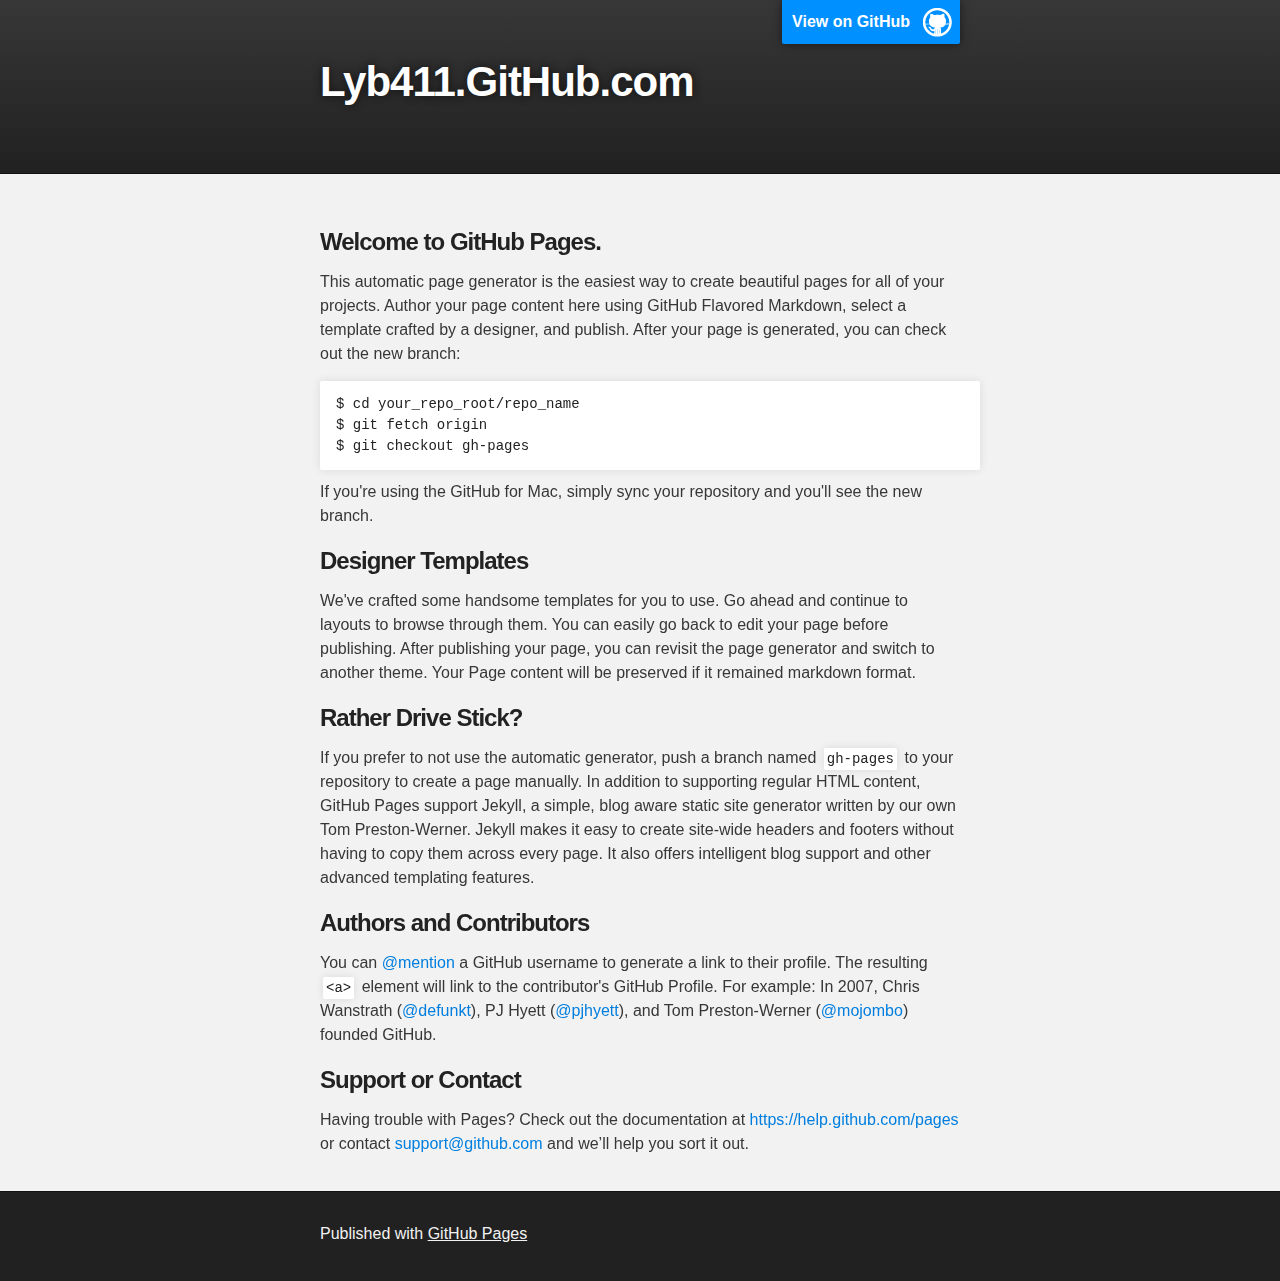
==== index.html @ 3163303a "Replace master branch with page content via GitHub" ====
<!DOCTYPE html>
<html>

  <head>
    <meta charset='utf-8'>
    <meta http-equiv="X-UA-Compatible" content="chrome=1">
    <meta name="description" content="Lyb411.GitHub.com : ">

    <link rel="stylesheet" type="text/css" media="screen" href="stylesheets/stylesheet.css">

    <title>Lyb411.GitHub.com</title>
  </head>

  <body>

    <!-- HEADER -->
    <div id="header_wrap" class="outer">
        <header class="inner">
          <a id="forkme_banner" href="https://github.com/lyb411">View on GitHub</a>

          <h1 id="project_title">Lyb411.GitHub.com</h1>
          <h2 id="project_tagline"></h2>

        </header>
    </div>

    <!-- MAIN CONTENT -->
    <div id="main_content_wrap" class="outer">
      <section id="main_content" class="inner">
        <h3>
<a id="welcome-to-github-pages" class="anchor" href="#welcome-to-github-pages" aria-hidden="true"><span class="octicon octicon-link"></span></a>Welcome to GitHub Pages.</h3>

<p>This automatic page generator is the easiest way to create beautiful pages for all of your projects. Author your page content here using GitHub Flavored Markdown, select a template crafted by a designer, and publish. After your page is generated, you can check out the new branch:</p>

<pre><code>$ cd your_repo_root/repo_name
$ git fetch origin
$ git checkout gh-pages
</code></pre>

<p>If you're using the GitHub for Mac, simply sync your repository and you'll see the new branch.</p>

<h3>
<a id="designer-templates" class="anchor" href="#designer-templates" aria-hidden="true"><span class="octicon octicon-link"></span></a>Designer Templates</h3>

<p>We've crafted some handsome templates for you to use. Go ahead and continue to layouts to browse through them. You can easily go back to edit your page before publishing. After publishing your page, you can revisit the page generator and switch to another theme. Your Page content will be preserved if it remained markdown format.</p>

<h3>
<a id="rather-drive-stick" class="anchor" href="#rather-drive-stick" aria-hidden="true"><span class="octicon octicon-link"></span></a>Rather Drive Stick?</h3>

<p>If you prefer to not use the automatic generator, push a branch named <code>gh-pages</code> to your repository to create a page manually. In addition to supporting regular HTML content, GitHub Pages support Jekyll, a simple, blog aware static site generator written by our own Tom Preston-Werner. Jekyll makes it easy to create site-wide headers and footers without having to copy them across every page. It also offers intelligent blog support and other advanced templating features.</p>

<h3>
<a id="authors-and-contributors" class="anchor" href="#authors-and-contributors" aria-hidden="true"><span class="octicon octicon-link"></span></a>Authors and Contributors</h3>

<p>You can <a href="https://github.com/blog/821" class="user-mention">@mention</a> a GitHub username to generate a link to their profile. The resulting <code>&lt;a&gt;</code> element will link to the contributor's GitHub Profile. For example: In 2007, Chris Wanstrath (<a href="https://github.com/defunkt" class="user-mention">@defunkt</a>), PJ Hyett (<a href="https://github.com/pjhyett" class="user-mention">@pjhyett</a>), and Tom Preston-Werner (<a href="https://github.com/mojombo" class="user-mention">@mojombo</a>) founded GitHub.</p>

<h3>
<a id="support-or-contact" class="anchor" href="#support-or-contact" aria-hidden="true"><span class="octicon octicon-link"></span></a>Support or Contact</h3>

<p>Having trouble with Pages? Check out the documentation at <a href="https://help.github.com/pages">https://help.github.com/pages</a> or contact <a href="mailto:support@github.com">support@github.com</a> and we’ll help you sort it out.</p>
      </section>
    </div>

    <!-- FOOTER  -->
    <div id="footer_wrap" class="outer">
      <footer class="inner">
        <p>Published with <a href="http://pages.github.com">GitHub Pages</a></p>
      </footer>
    </div>

    

  </body>
</html>
---- stylesheets/stylesheet.css ----
/*******************************************************************************
Slate Theme for GitHub Pages
by Jason Costello, @jsncostello
*******************************************************************************/

@import url(pygment_trac.css);

/*******************************************************************************
MeyerWeb Reset
*******************************************************************************/

html, body, div, span, applet, object, iframe,
h1, h2, h3, h4, h5, h6, p, blockquote, pre,
a, abbr, acronym, address, big, cite, code,
del, dfn, em, img, ins, kbd, q, s, samp,
small, strike, strong, sub, sup, tt, var,
b, u, i, center,
dl, dt, dd, ol, ul, li,
fieldset, form, label, legend,
table, caption, tbody, tfoot, thead, tr, th, td,
article, aside, canvas, details, embed,
figure, figcaption, footer, header, hgroup,
menu, nav, output, ruby, section, summary,
time, mark, audio, video {
  margin: 0;
  padding: 0;
  border: 0;
  font: inherit;
  vertical-align: baseline;
}

/* HTML5 display-role reset for older browsers */
article, aside, details, figcaption, figure,
footer, header, hgroup, menu, nav, section {
  display: block;
}

ol, ul {
  list-style: none;
}

table {
  border-collapse: collapse;
  border-spacing: 0;
}

/*******************************************************************************
Theme Styles
*******************************************************************************/

body {
  box-sizing: border-box;
  color:#373737;
  background: #212121;
  font-size: 16px;
  font-family: 'Myriad Pro', Calibri, Helvetica, Arial, sans-serif;
  line-height: 1.5;
  -webkit-font-smoothing: antialiased;
}

h1, h2, h3, h4, h5, h6 {
  margin: 10px 0;
  font-weight: 700;
  color:#222222;
  font-family: 'Lucida Grande', 'Calibri', Helvetica, Arial, sans-serif;
  letter-spacing: -1px;
}

h1 {
  font-size: 36px;
  font-weight: 700;
}

h2 {
  padding-bottom: 10px;
  font-size: 32px;
  background: url('../images/bg_hr.png') repeat-x bottom;
}

h3 {
  font-size: 24px;
}

h4 {
  font-size: 21px;
}

h5 {
  font-size: 18px;
}

h6 {
  font-size: 16px;
}

p {
  margin: 10px 0 15px 0;
}

footer p {
  color: #f2f2f2;
}

a {
  text-decoration: none;
  color: #007edf;
  text-shadow: none;

  transition: color 0.5s ease;
  transition: text-shadow 0.5s ease;
  -webkit-transition: color 0.5s ease;
  -webkit-transition: text-shadow 0.5s ease;
  -moz-transition: color 0.5s ease;
  -moz-transition: text-shadow 0.5s ease;
  -o-transition: color 0.5s ease;
  -o-transition: text-shadow 0.5s ease;
  -ms-transition: color 0.5s ease;
  -ms-transition: text-shadow 0.5s ease;
}

a:hover, a:focus {text-decoration: underline;}

footer a {
  color: #F2F2F2;
  text-decoration: underline;
}

em {
  font-style: italic;
}

strong {
  font-weight: bold;
}

img {
  position: relative;
  margin: 0 auto;
  max-width: 739px;
  padding: 5px;
  margin: 10px 0 10px 0;
  border: 1px solid #ebebeb;

  box-shadow: 0 0 5px #ebebeb;
  -webkit-box-shadow: 0 0 5px #ebebeb;
  -moz-box-shadow: 0 0 5px #ebebeb;
  -o-box-shadow: 0 0 5px #ebebeb;
  -ms-box-shadow: 0 0 5px #ebebeb;
}

p img {
  display: inline;
  margin: 0;
  padding: 0;
  vertical-align: middle;
  text-align: center;
  border: none;
}

pre, code {
  width: 100%;
  color: #222;
  background-color: #fff;

  font-family: Monaco, "Bitstream Vera Sans Mono", "Lucida Console", Terminal, monospace;
  font-size: 14px;

  border-radius: 2px;
  -moz-border-radius: 2px;
  -webkit-border-radius: 2px;
}

pre {
  width: 100%;
  padding: 10px;
  box-shadow: 0 0 10px rgba(0,0,0,.1);
  overflow: auto;
}

code {
  padding: 3px;
  margin: 0 3px;
  box-shadow: 0 0 10px rgba(0,0,0,.1);
}

pre code {
  display: block;
  box-shadow: none;
}

blockquote {
  color: #666;
  margin-bottom: 20px;
  padding: 0 0 0 20px;
  border-left: 3px solid #bbb;
}


ul, ol, dl {
  margin-bottom: 15px
}

ul {
  list-style-position: inside;
  list-style: disc;
  padding-left: 20px;
}

ol {
  list-style-position: inside;
  list-style: decimal;
  padding-left: 20px;
}

dl dt {
  font-weight: bold;
}

dl dd {
  padding-left: 20px;
  font-style: italic;
}

dl p {
  padding-left: 20px;
  font-style: italic;
}

hr {
  height: 1px;
  margin-bottom: 5px;
  border: none;
  background: url('../images/bg_hr.png') repeat-x center;
}

table {
  border: 1px solid #373737;
  margin-bottom: 20px;
  text-align: left;
 }

th {
  font-family: 'Lucida Grande', 'Helvetica Neue', Helvetica, Arial, sans-serif;
  padding: 10px;
  background: #373737;
  color: #fff;
 }

td {
  padding: 10px;
  border: 1px solid #373737;
 }

form {
  background: #f2f2f2;
  padding: 20px;
}

/*******************************************************************************
Full-Width Styles
*******************************************************************************/

.outer {
  width: 100%;
}

.inner {
  position: relative;
  max-width: 640px;
  padding: 20px 10px;
  margin: 0 auto;
}

#forkme_banner {
  display: block;
  position: absolute;
  top:0;
  right: 10px;
  z-index: 10;
  padding: 10px 50px 10px 10px;
  color: #fff;
  background: url('../images/blacktocat.png') #0090ff no-repeat 95% 50%;
  font-weight: 700;
  box-shadow: 0 0 10px rgba(0,0,0,.5);
  border-bottom-left-radius: 2px;
  border-bottom-right-radius: 2px;
}

#header_wrap {
  background: #212121;
  background: -moz-linear-gradient(top, #373737, #212121);
  background: -webkit-linear-gradient(top, #373737, #212121);
  background: -ms-linear-gradient(top, #373737, #212121);
  background: -o-linear-gradient(top, #373737, #212121);
  background: linear-gradient(top, #373737, #212121);
}

#header_wrap .inner {
  padding: 50px 10px 30px 10px;
}

#project_title {
  margin: 0;
  color: #fff;
  font-size: 42px;
  font-weight: 700;
  text-shadow: #111 0px 0px 10px;
}

#project_tagline {
  color: #fff;
  font-size: 24px;
  font-weight: 300;
  background: none;
  text-shadow: #111 0px 0px 10px;
}

#downloads {
  position: absolute;
  width: 210px;
  z-index: 10;
  bottom: -40px;
  right: 0;
  height: 70px;
  background: url('../images/icon_download.png') no-repeat 0% 90%;
}

.zip_download_link {
  display: block;
  float: right;
  width: 90px;
  height:70px;
  text-indent: -5000px;
  overflow: hidden;
  background: url(../images/sprite_download.png) no-repeat bottom left;
}

.tar_download_link {
  display: block;
  float: right;
  width: 90px;
  height:70px;
  text-indent: -5000px;
  overflow: hidden;
  background: url(../images/sprite_download.png) no-repeat bottom right;
  margin-left: 10px;
}

.zip_download_link:hover {
  background: url(../images/sprite_download.png) no-repeat top left;
}

.tar_download_link:hover {
  background: url(../images/sprite_download.png) no-repeat top right;
}

#main_content_wrap {
  background: #f2f2f2;
  border-top: 1px solid #111;
  border-bottom: 1px solid #111;
}

#main_content {
  padding-top: 40px;
}

#footer_wrap {
  background: #212121;
}



/*******************************************************************************
Small Device Styles
*******************************************************************************/

@media screen and (max-width: 480px) {
  body {
    font-size:14px;
  }

  #downloads {
    display: none;
  }

  .inner {
    min-width: 320px;
    max-width: 480px;
  }

  #project_title {
  font-size: 32px;
  }

  h1 {
    font-size: 28px;
  }

  h2 {
    font-size: 24px;
  }

  h3 {
    font-size: 21px;
  }

  h4 {
    font-size: 18px;
  }

  h5 {
    font-size: 14px;
  }

  h6 {
    font-size: 12px;
  }

  code, pre {
    min-width: 320px;
    max-width: 480px;
    font-size: 11px;
  }

}
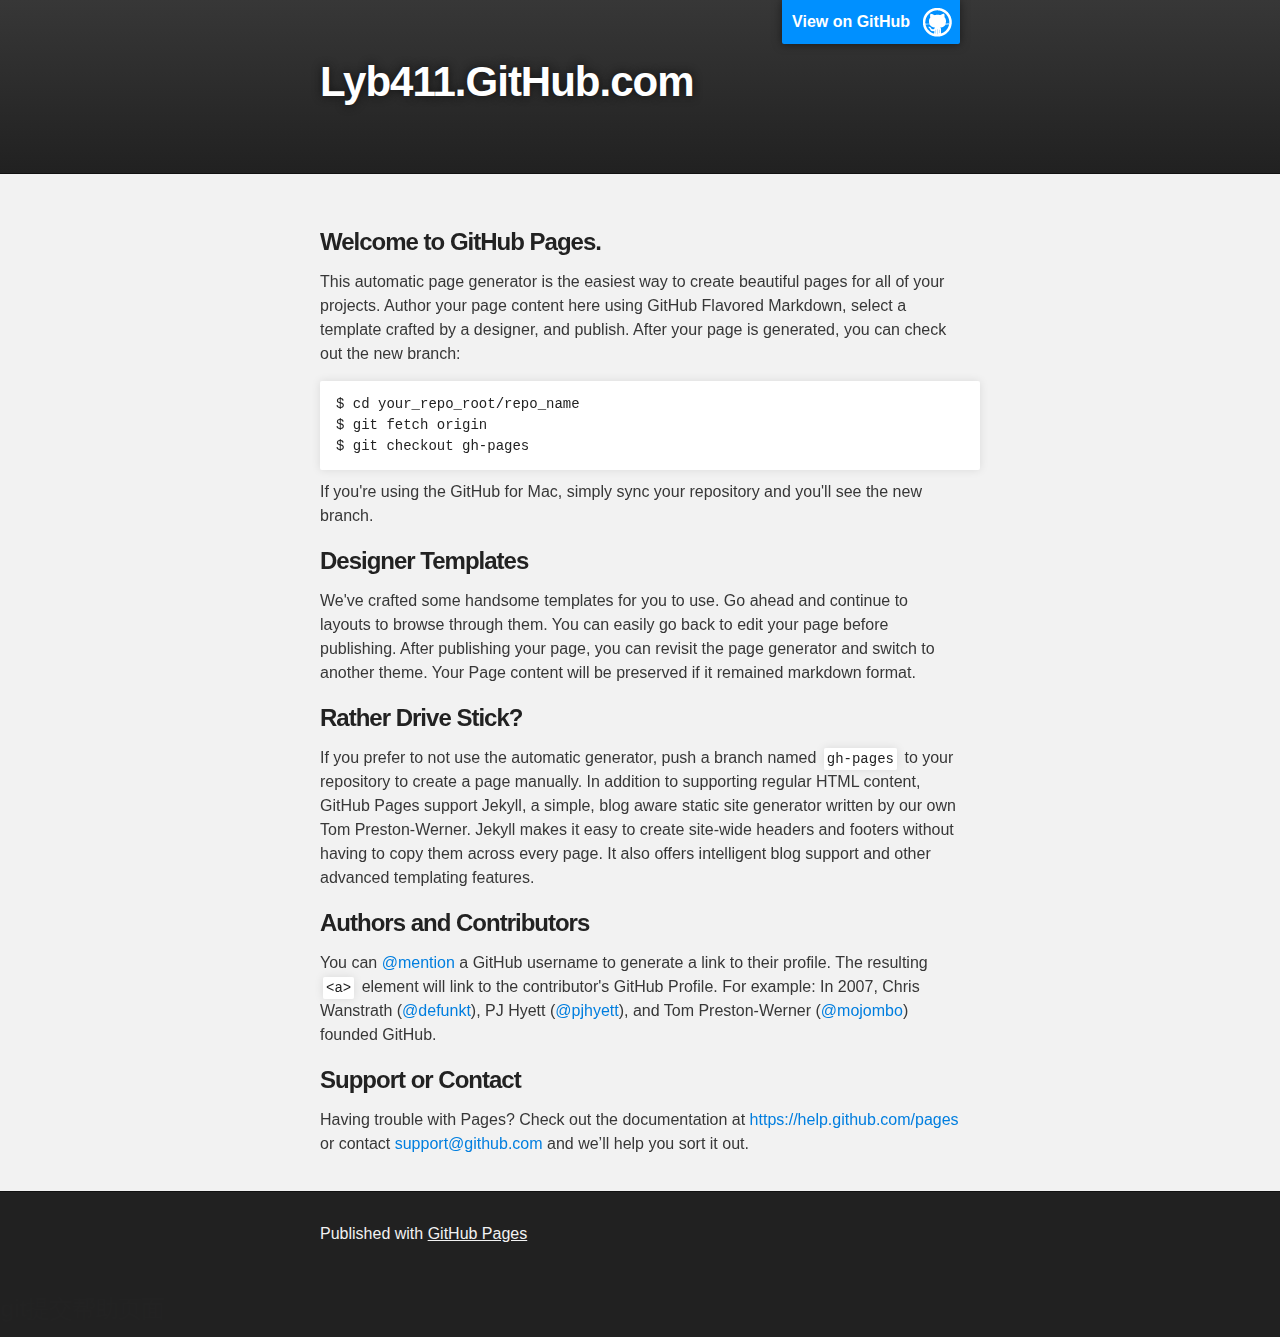
==== commit 52aefddf: "update index.html file" ====
--- a/index.html
+++ b/index.html
@@ -68,7 +68,7 @@
       </footer>
     </div>
 
-    
+    <h3>git提交帮助页面<h3>
 
   </body>
 </html>
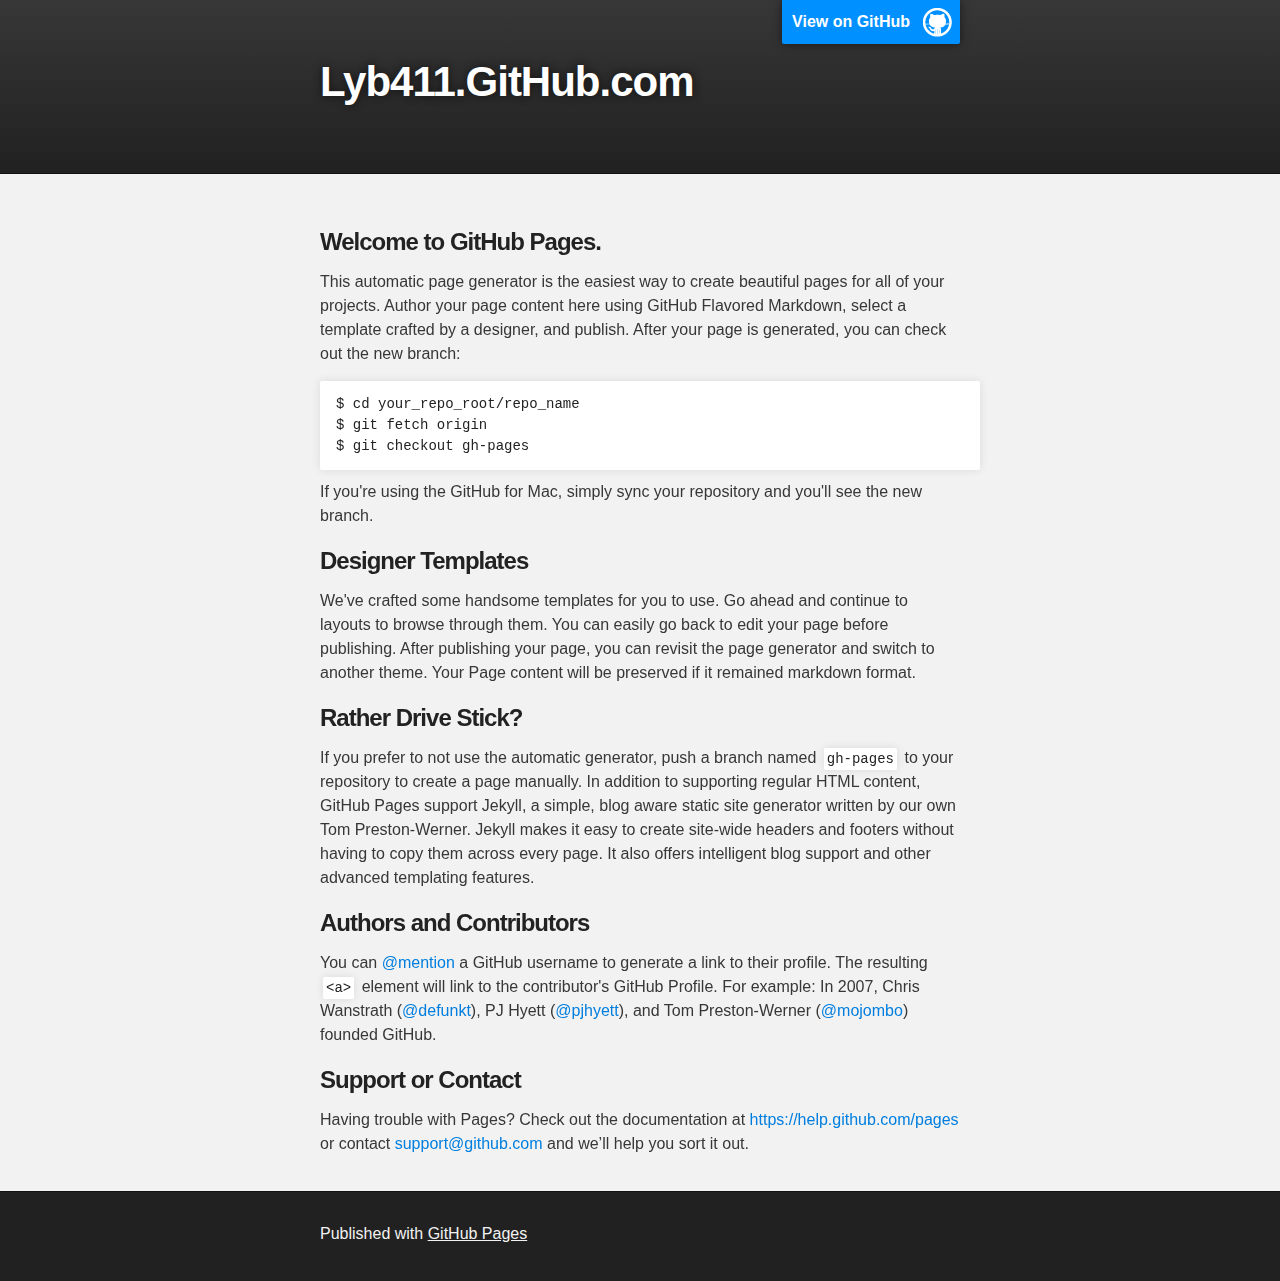
==== commit 0820f3ae: "Replace master branch with page content via GitHub" ====
--- a/index.html
+++ b/index.html
@@ -68,7 +68,7 @@
       </footer>
     </div>
 
-    <h3>git提交帮助页面<h3>
+    
 
   </body>
 </html>
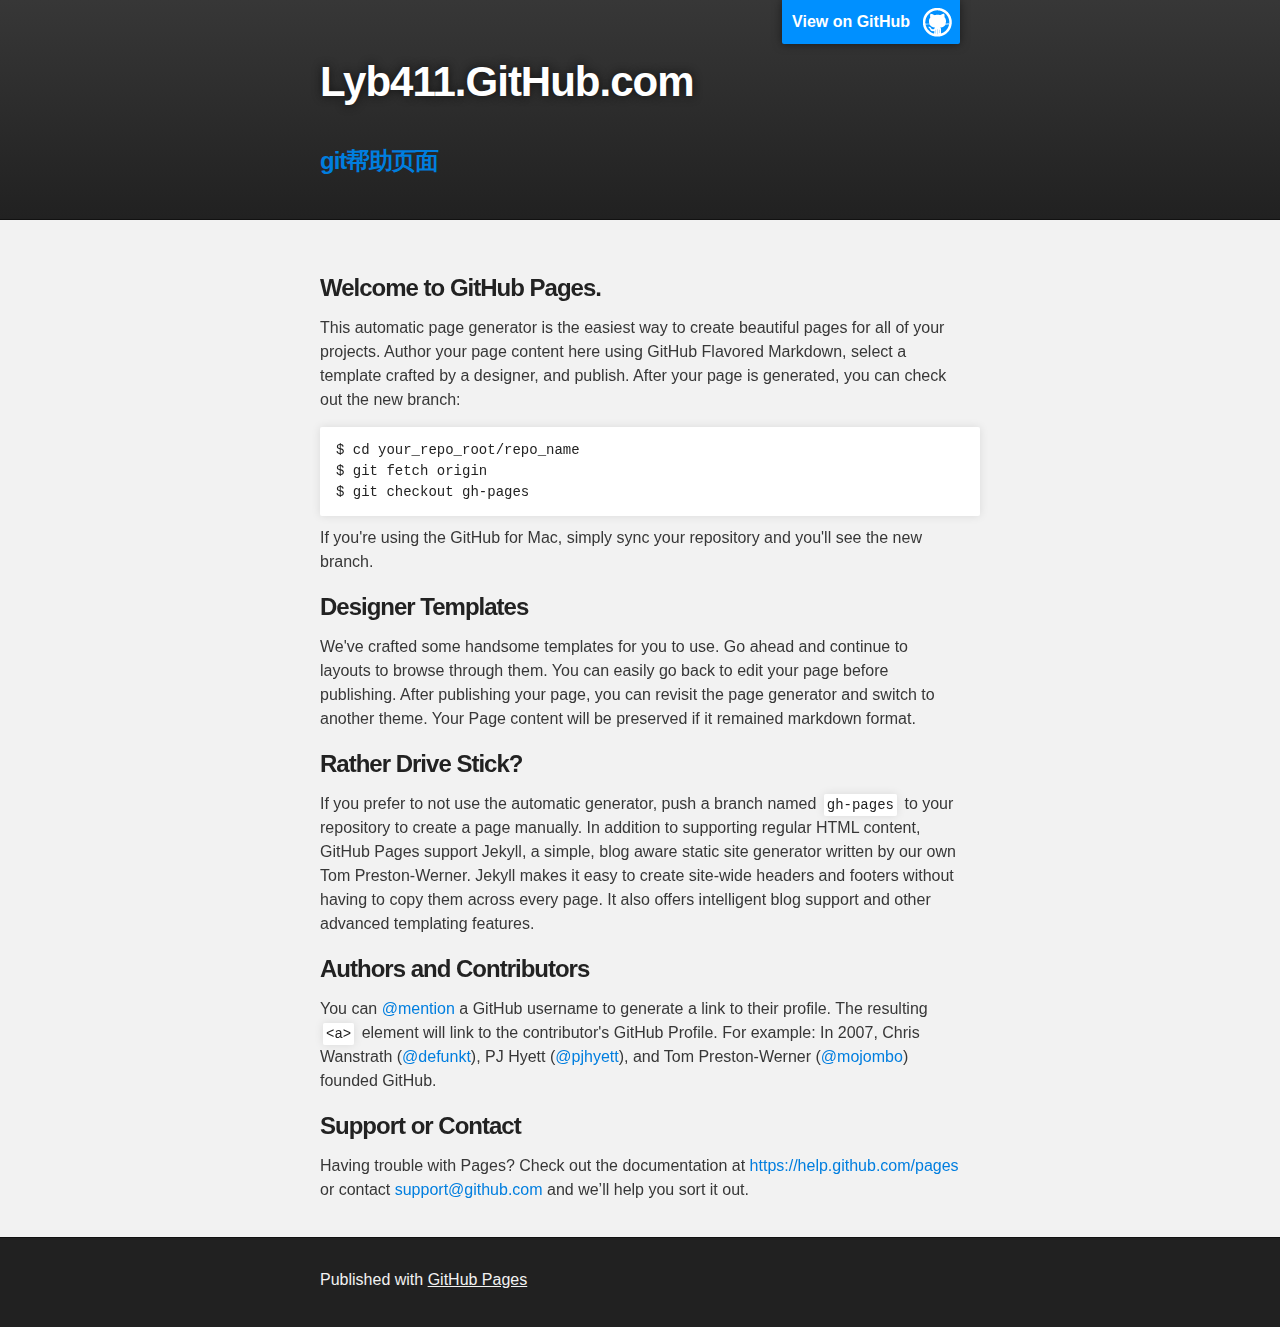
==== commit bef65b27: "df index.html" ====
--- a/index.html
+++ b/index.html
@@ -20,7 +20,7 @@
 
           <h1 id="project_title">Lyb411.GitHub.com</h1>
           <h2 id="project_tagline"></h2>
-
+          <h3><a href='/red.html'>git帮助页面</a></h3>
         </header>
     </div>
 
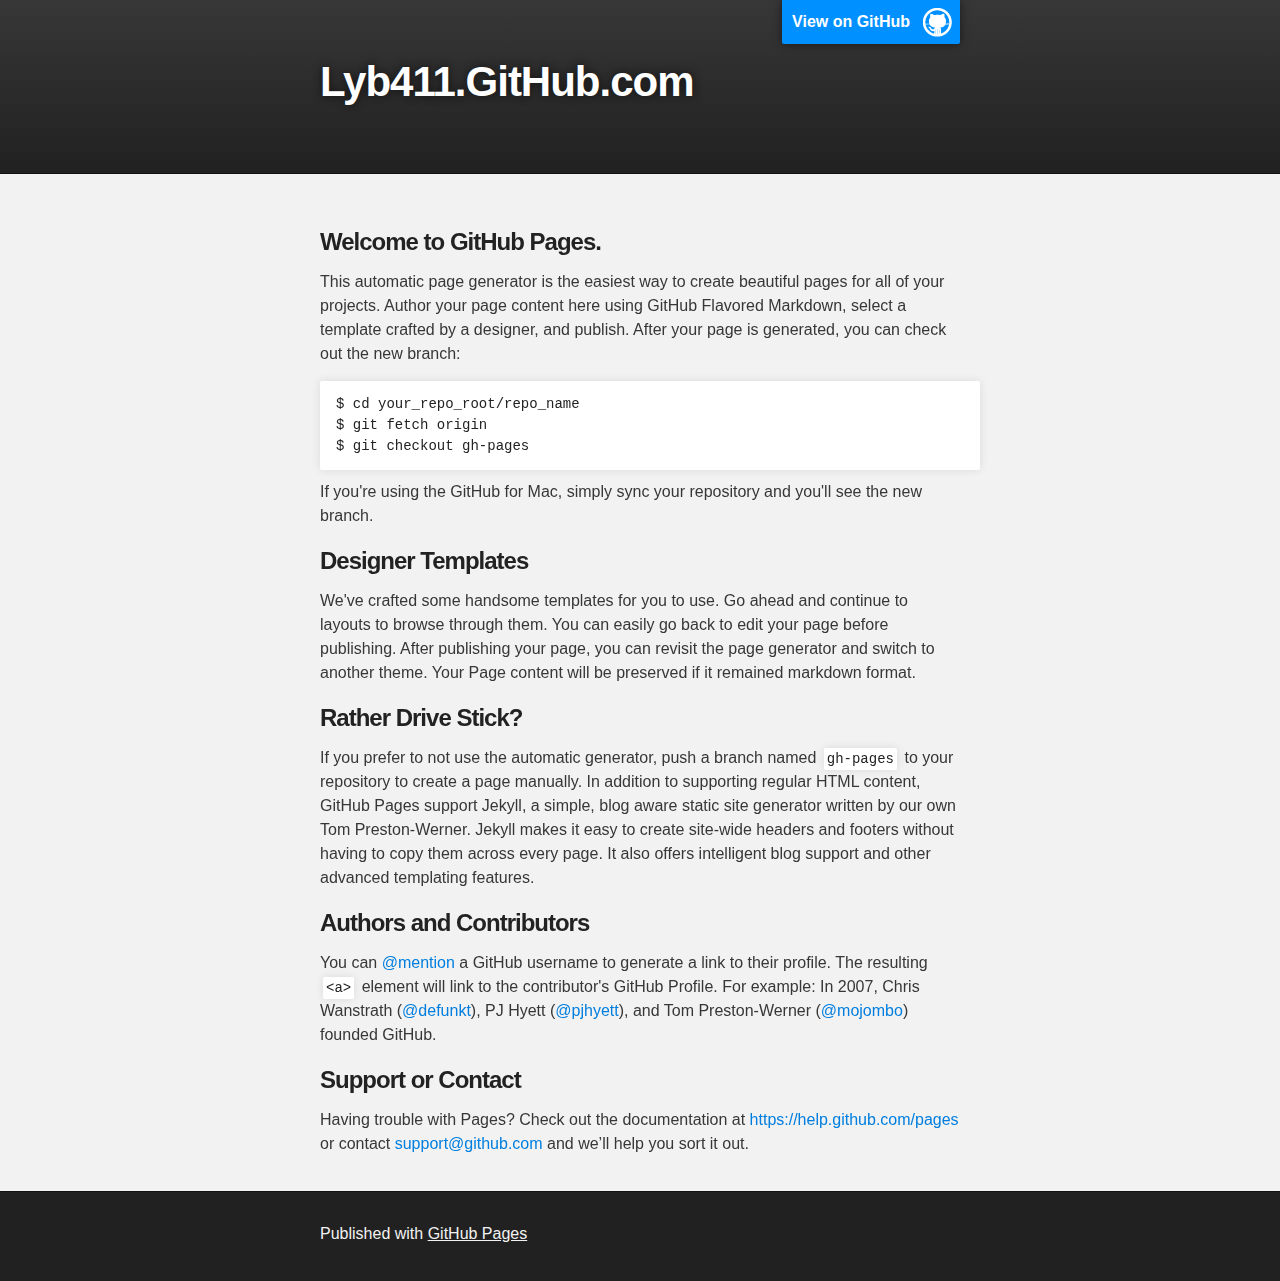
==== commit 9659ef52: "Replace master branch with page content via GitHub" ====
--- a/index.html
+++ b/index.html
@@ -20,7 +20,7 @@
 
           <h1 id="project_title">Lyb411.GitHub.com</h1>
           <h2 id="project_tagline"></h2>
-          <h3><a href='/red.html'>git帮助页面</a></h3>
+
         </header>
     </div>
 
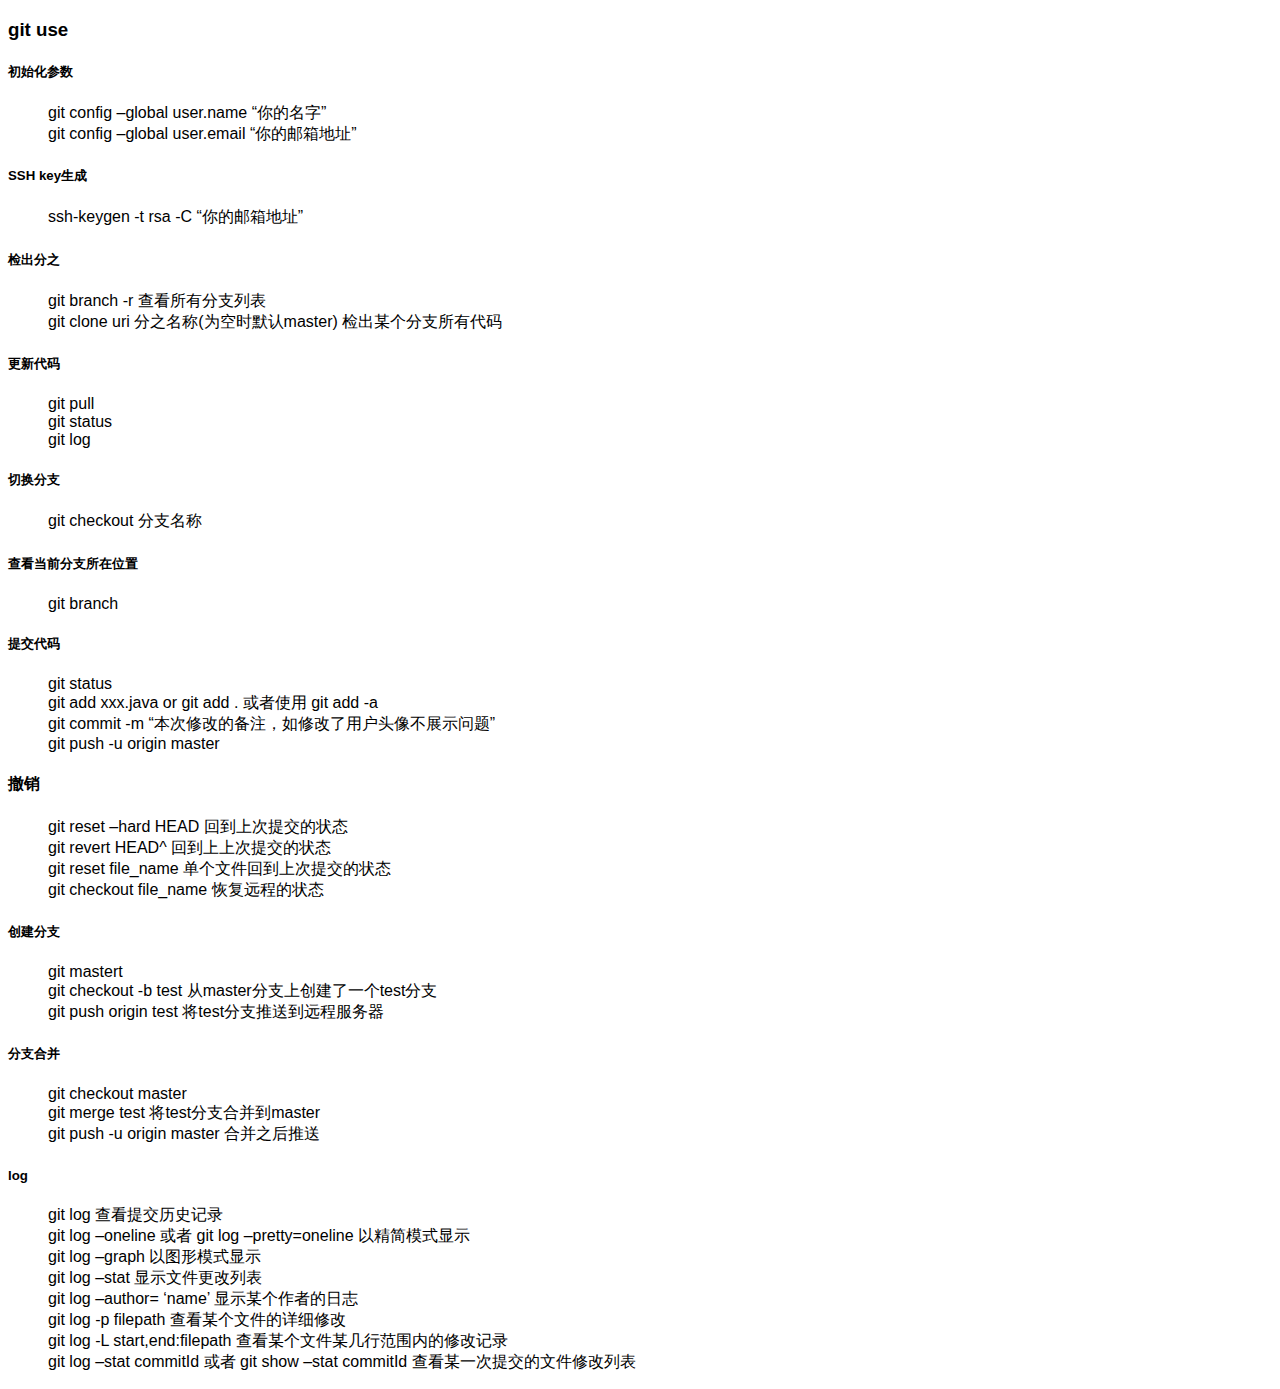
==== commit 54e3d5a3: "Update index.html" ====
--- a/index.html
+++ b/index.html
@@ -1,74 +1,117 @@
-<!DOCTYPE html>
-<html>
+<!DOCTYPE html><html><head><title>git use</title><meta charset='utf-8'><link href='https://d31qtcb7c58z3n.cloudfront.net/res-min/themes/marxico.css' rel='stylesheet'><style>
+.note-content  {font-family: 'Helvetica Neue', Arial, 'Hiragino Sans GB', STHeiti, 'Microsoft YaHei', 'WenQuanYi Micro Hei', SimSun, Song, sans-serif;}
 
-  <head>
-    <meta charset='utf-8'>
-    <meta http-equiv="X-UA-Compatible" content="chrome=1">
-    <meta name="description" content="Lyb411.GitHub.com : ">
+</style></head><body><div id='preview-contents' class='note-content'>
+                        
+                    
 
-    <link rel="stylesheet" type="text/css" media="screen" href="stylesheets/stylesheet.css">
 
-    <title>Lyb411.GitHub.com</title>
-  </head>
 
-  <body>
+<h3 id="git-use">git use</h3>
 
-    <!-- HEADER -->
-    <div id="header_wrap" class="outer">
-        <header class="inner">
-          <a id="forkme_banner" href="https://github.com/lyb411">View on GitHub</a>
 
-          <h1 id="project_title">Lyb411.GitHub.com</h1>
-          <h2 id="project_tagline"></h2>
 
-        </header>
-    </div>
+<h5 id="初始化参数">初始化参数</h5>
 
-    <!-- MAIN CONTENT -->
-    <div id="main_content_wrap" class="outer">
-      <section id="main_content" class="inner">
-        <h3>
-<a id="welcome-to-github-pages" class="anchor" href="#welcome-to-github-pages" aria-hidden="true"><span class="octicon octicon-link"></span></a>Welcome to GitHub Pages.</h3>
+<blockquote>
+  <p>git config –global user.name “你的名字” <br>
+  git config –global user.email “你的邮箱地址”</p>
+</blockquote>
 
-<p>This automatic page generator is the easiest way to create beautiful pages for all of your projects. Author your page content here using GitHub Flavored Markdown, select a template crafted by a designer, and publish. After your page is generated, you can check out the new branch:</p>
 
-<pre><code>$ cd your_repo_root/repo_name
-$ git fetch origin
-$ git checkout gh-pages
-</code></pre>
 
-<p>If you're using the GitHub for Mac, simply sync your repository and you'll see the new branch.</p>
+<h5 id="ssh-key生成">SSH key生成</h5>
 
-<h3>
-<a id="designer-templates" class="anchor" href="#designer-templates" aria-hidden="true"><span class="octicon octicon-link"></span></a>Designer Templates</h3>
+<blockquote>
+  <p>ssh-keygen -t rsa -C “你的邮箱地址”</p>
+</blockquote>
 
-<p>We've crafted some handsome templates for you to use. Go ahead and continue to layouts to browse through them. You can easily go back to edit your page before publishing. After publishing your page, you can revisit the page generator and switch to another theme. Your Page content will be preserved if it remained markdown format.</p>
 
-<h3>
-<a id="rather-drive-stick" class="anchor" href="#rather-drive-stick" aria-hidden="true"><span class="octicon octicon-link"></span></a>Rather Drive Stick?</h3>
 
-<p>If you prefer to not use the automatic generator, push a branch named <code>gh-pages</code> to your repository to create a page manually. In addition to supporting regular HTML content, GitHub Pages support Jekyll, a simple, blog aware static site generator written by our own Tom Preston-Werner. Jekyll makes it easy to create site-wide headers and footers without having to copy them across every page. It also offers intelligent blog support and other advanced templating features.</p>
+<h5 id="检出分之">检出分之</h5>
 
-<h3>
-<a id="authors-and-contributors" class="anchor" href="#authors-and-contributors" aria-hidden="true"><span class="octicon octicon-link"></span></a>Authors and Contributors</h3>
+<blockquote>
+  <p>git branch -r  查看所有分支列表 <br>
+  git clone uri  分之名称(为空时默认master)   检出某个分支所有代码</p>
+</blockquote>
 
-<p>You can <a href="https://github.com/blog/821" class="user-mention">@mention</a> a GitHub username to generate a link to their profile. The resulting <code>&lt;a&gt;</code> element will link to the contributor's GitHub Profile. For example: In 2007, Chris Wanstrath (<a href="https://github.com/defunkt" class="user-mention">@defunkt</a>), PJ Hyett (<a href="https://github.com/pjhyett" class="user-mention">@pjhyett</a>), and Tom Preston-Werner (<a href="https://github.com/mojombo" class="user-mention">@mojombo</a>) founded GitHub.</p>
 
-<h3>
-<a id="support-or-contact" class="anchor" href="#support-or-contact" aria-hidden="true"><span class="octicon octicon-link"></span></a>Support or Contact</h3>
 
-<p>Having trouble with Pages? Check out the documentation at <a href="https://help.github.com/pages">https://help.github.com/pages</a> or contact <a href="mailto:support@github.com">support@github.com</a> and we’ll help you sort it out.</p>
-      </section>
-    </div>
+<h5 id="更新代码">更新代码</h5>
 
-    <!-- FOOTER  -->
-    <div id="footer_wrap" class="outer">
-      <footer class="inner">
-        <p>Published with <a href="http://pages.github.com">GitHub Pages</a></p>
-      </footer>
-    </div>
+<blockquote>
+  <p>git pull <br>
+  git status  <br>
+  git log</p>
+</blockquote>
 
-    
 
-  </body>
-</html>
+
+<h5 id="切换分支">切换分支</h5>
+
+<blockquote>
+  <p>git checkout 分支名称</p>
+</blockquote>
+
+
+
+<h5 id="查看当前分支所在位置">查看当前分支所在位置</h5>
+
+<blockquote>
+  <p>git branch</p>
+</blockquote>
+
+
+
+<h5 id="提交代码">提交代码</h5>
+
+<blockquote>
+  <p>git status <br>
+  git add xxx.java  or git add  .  或者使用  git add -a <br>
+   git commit -m “本次修改的备注，如修改了用户头像不展示问题” <br>
+   git push -u origin master</p>
+</blockquote>
+
+
+
+<h4 id="撤销">撤销</h4>
+
+<blockquote>
+  <p>git reset –hard HEAD  回到上次提交的状态 <br>
+   git revert HEAD^  回到上上次提交的状态 <br>
+   git reset  file_name 单个文件回到上次提交的状态 <br>
+   git checkout file_name 恢复远程的状态</p>
+</blockquote>
+
+<h5 id="创建分支">创建分支</h5>
+
+<blockquote>
+  <p>git mastert <br>
+  git checkout -b test  从master分支上创建了一个test分支 <br>
+  git push origin test 将test分支推送到远程服务器</p>
+</blockquote>
+
+
+
+<h5 id="分支合并">分支合并</h5>
+
+<blockquote>
+  <p>git checkout master  <br>
+  git merge test   将test分支合并到master <br>
+  git push -u origin master  合并之后推送</p>
+</blockquote>
+
+
+
+<h5 id="log">log</h5>
+
+<blockquote>
+  <p>git log 查看提交历史记录 <br>
+  git log –oneline  或者 git log –pretty=oneline 以精简模式显示 <br>
+  git log –graph 以图形模式显示 <br>
+  git log –stat 显示文件更改列表 <br>
+  git log –author= ‘name’ 显示某个作者的日志 <br>
+  git log -p filepath 查看某个文件的详细修改 <br>
+  git log -L start,end:filepath 查看某个文件某几行范围内的修改记录 <br>
+   git log –stat commitId  或者 git show –stat commitId 查看某一次提交的文件修改列表  </p>
+</blockquote></div></body></html>
